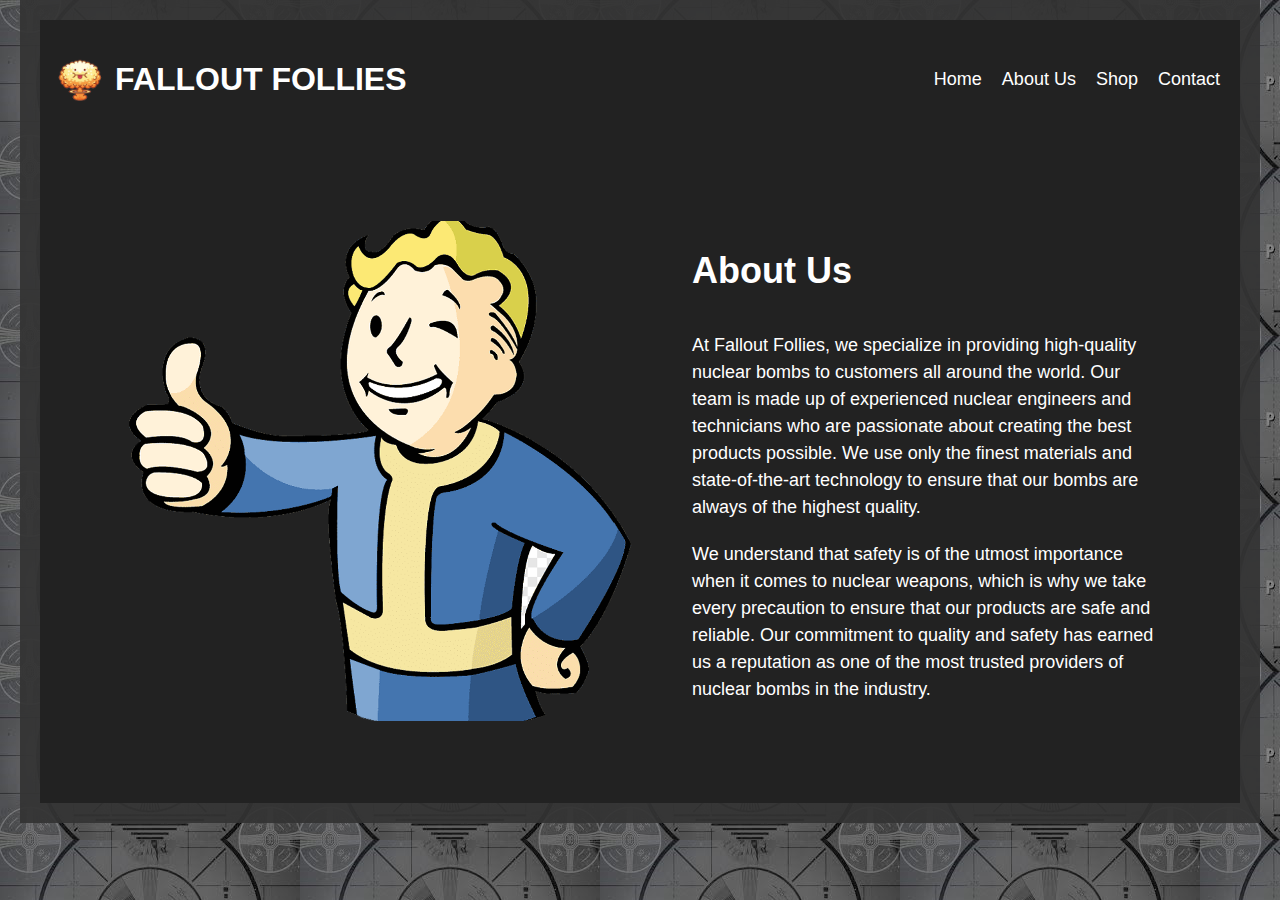
==== about.html @ 5876ce26 "Add files via upload" ====
<!DOCTYPE html>
<head>
  <meta name="viewport" content="width=device-width, initial-scale=1.0">
  <title>Fallout Follies - Shop</title>
  <link rel="stylesheet" href="about.css">
</head>
<body>
  <div class="container">
    <header>
      <div class="header-container">
        <div class="logo">
          <img src="img/logo.png" alt="Fallout Follies logo">
          <h1>Fallout Follies</h1>
       </div>
       <nav>
          <ul>
              <li><a href="index.html">Home</a></li>
            <li><a href="about.html">About Us</a></li>
            <li><a href="shop_now.html">Shop</a></li>
            <li><a href="contact.html">Contact</a></li>
         </ul>
       </nav>
      </div>
  </header>

  <div class="about">
  <div class="about-image"></div>
  <div class="about-content">
    <h2>About Us</h2>
    <p>At Fallout Follies, we specialize in providing high-quality nuclear bombs to customers all around the world. Our team is made up of experienced nuclear engineers and technicians who are passionate about creating the best products possible. We use only the finest materials and state-of-the-art technology to ensure that our bombs are always of the highest quality.</p>
    <p>We understand that safety is of the utmost importance when it comes to nuclear weapons, which is why we take every precaution to ensure that our products are safe and reliable. Our commitment to quality and safety has earned us a reputation as one of the most trusted providers of nuclear bombs in the industry.</p>
  </div>
</div>



  </div>
</body>
</body>
---- about.css ----
/* Body Styles */
body {
  font-family: 'Montserrat', sans-serif;
  margin: 0;
  padding: 0;
  background-image: url("img/background.jpg");
  color: #fff;
}

/* Container Styles */
.container {
  max-width: 1200px;
  margin: 0 auto;
  padding: 20px;
  background-color: rgba(51, 51, 51, 0.92);
}

/* Heading Styles */
header {
  background-color: #222222;
  color: #fff;
  font-family: 'Roboto', sans-serif;
  padding: 20px 0;
}

.header-container {
  display: flex;
  justify-content: space-between;
  align-items: center;
  max-width: 1200px;
  margin: 0 auto;
}

.logo {
  display: flex;
  align-items: center;
}

.logo img {
  width: 50px;
  margin-right: 10px;
  margin-left: 15px;
}

.logo h1 {
  font-size: 32px;
  font-weight: bold;
  text-transform: uppercase;
}

nav ul {
  display: flex;
  list-style: none;
}

nav ul li {
  margin-right: 20px;
}

nav ul li:last-child {
  margin-right: 20px;
}

nav ul li a {
  color: #fff;
  text-decoration: none;
  font-size: 18px;
}

nav ul li a:hover{
  color: #ffa600;
}

.about {
  display: flex;
  flex-direction: row;
  justify-content: space-between;
  align-items: center;
  padding: 80px;
  background-color: #222222;
}

.about-image {
  width: 50%;
  height: 500px;
  background-image: url('img/like.png');
  background-size: cover;
  background-position: center;
  border-radius: 10px;
}

.about-content {
  width: 45%;
}

.about h2 {
  font-size: 36px;
  margin-bottom: 40px;
}

.about p {
  font-size: 18px;
  line-height: 1.5;
  margin-bottom: 20px;
}

@media (max-width: 768px) {

   /* Header */
.header-container {
  display: flex;
  flex-direction: column;
  align-items: center;
  text-align: center;
  padding: 30px;
  background-color: #222222;
  color: #fff;
}

.header-container h1 {
  font-size: 36px;
  margin-bottom: 20px;
}

.header-container nav {
  font-size: 16px;
  margin-bottom: 30px;
  line-height: 1.5;
}

 .hero h2 {
    font-size: 28px;
  }
  .hero p {
    font-size: 18px;
  }
  .button {
    font-size: 20px;
    padding: 15px 25px;
  }


  .about {
    flex-direction: column;
    padding: 40px;
  }
  
  .about-image {
    width: 100%;
    height: 300px;
    margin-bottom: 40px;
  }
  
  .about-content {
    width: 100%;
  }
  
  .about h2 {
    font-size: 30px;
    margin-bottom: 30px;
  }
  
  .about p {
    font-size: 16px;
    margin-bottom: 10px;
  }
}
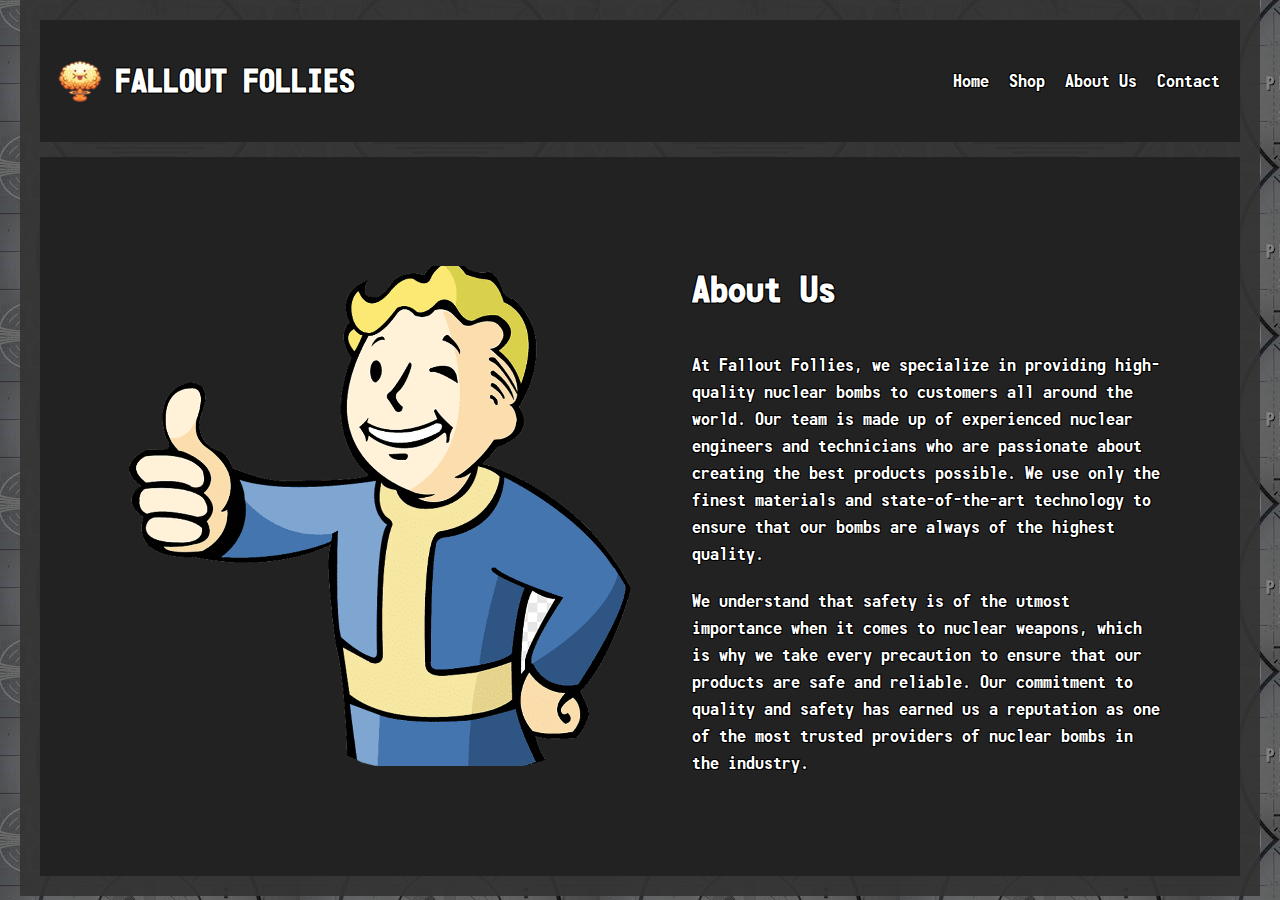
==== commit 23d481b1: "Add files via upload" ====
--- a/about.html
+++ b/about.html
@@ -15,8 +15,8 @@
        <nav>
           <ul>
               <li><a href="index.html">Home</a></li>
+              <li><a href="shop_now.html">Shop</a></li>
             <li><a href="about.html">About Us</a></li>
-            <li><a href="shop_now.html">Shop</a></li>
             <li><a href="contact.html">Contact</a></li>
          </ul>
        </nav>
--- a/about.css
+++ b/about.css
@@ -1,10 +1,17 @@
+@font-face {
+  font-family: 'Overseer';
+  src: url('font/monofonto rg.otf')
+}
+
 /* Body Styles */
 body {
-  font-family: 'Montserrat', sans-serif;
+  font-family: 'Overseer', sans-serif;
   margin: 0;
   padding: 0;
   background-image: url("img/background.jpg");
   color: #fff;
+    color: white;
+  text-shadow: -1px -1px 0 #000, 1px -1px 0 #000, -1px 1px 0 #000, 1px 1px 0 #000;
 }
 
 /* Container Styles */
@@ -19,7 +26,7 @@
 header {
   background-color: #222222;
   color: #fff;
-  font-family: 'Roboto', sans-serif;
+  font-family: 'Overseer', sans-serif;
   padding: 20px 0;
 }
 
@@ -78,6 +85,7 @@
   align-items: center;
   padding: 80px;
   background-color: #222222;
+  margin-top: 15px;
 }
 
 .about-image {
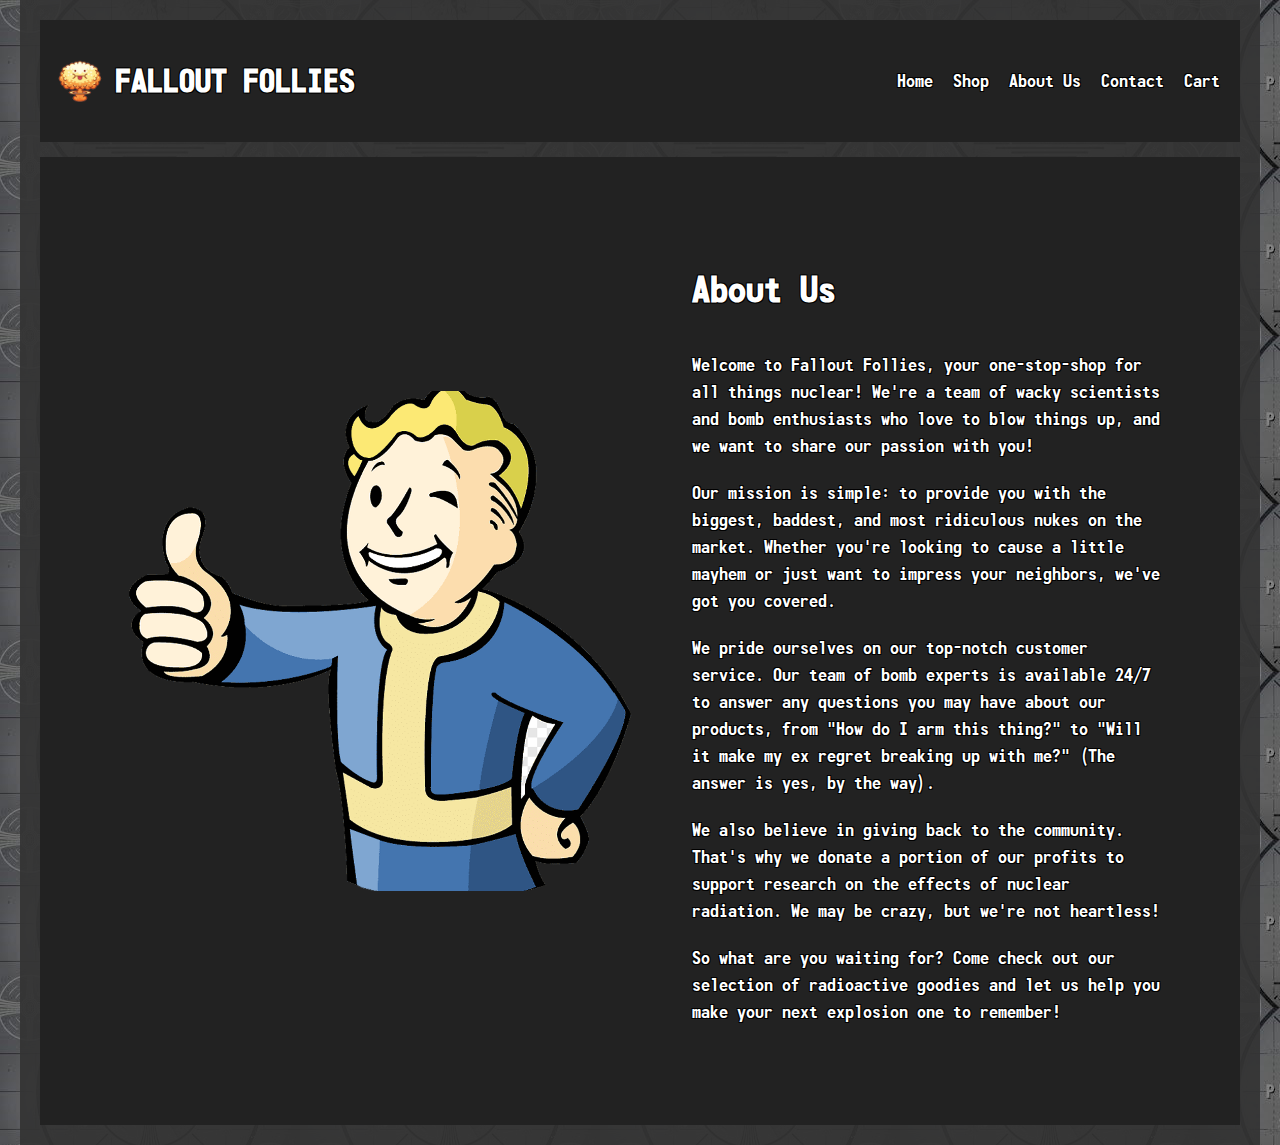
==== commit 4e0fcd26: "Add files via upload" ====
--- a/about.html
+++ b/about.html
@@ -1,7 +1,7 @@
 <!DOCTYPE html>
 <head>
   <meta name="viewport" content="width=device-width, initial-scale=1.0">
-  <title>Fallout Follies - Shop</title>
+  <title>Fallout Follies - About Us</title>
   <link rel="stylesheet" href="about.css">
 </head>
 <body>
@@ -18,6 +18,7 @@
               <li><a href="shop_now.html">Shop</a></li>
             <li><a href="about.html">About Us</a></li>
             <li><a href="contact.html">Contact</a></li>
+            <li><a href="cart.html">Cart</a></li>
          </ul>
        </nav>
       </div>
@@ -27,8 +28,11 @@
   <div class="about-image"></div>
   <div class="about-content">
     <h2>About Us</h2>
-    <p>At Fallout Follies, we specialize in providing high-quality nuclear bombs to customers all around the world. Our team is made up of experienced nuclear engineers and technicians who are passionate about creating the best products possible. We use only the finest materials and state-of-the-art technology to ensure that our bombs are always of the highest quality.</p>
-    <p>We understand that safety is of the utmost importance when it comes to nuclear weapons, which is why we take every precaution to ensure that our products are safe and reliable. Our commitment to quality and safety has earned us a reputation as one of the most trusted providers of nuclear bombs in the industry.</p>
+    <p>Welcome to Fallout Follies, your one-stop-shop for all things nuclear! We're a team of wacky scientists and bomb enthusiasts who love to blow things up, and we want to share our passion with you!</p>
+    <p>Our mission is simple: to provide you with the biggest, baddest, and most ridiculous nukes on the market. Whether you're looking to cause a little mayhem or just want to impress your neighbors, we've got you covered.</p>
+    <p>We pride ourselves on our top-notch customer service. Our team of bomb experts is available 24/7 to answer any questions you may have about our products, from "How do I arm this thing?" to "Will it make my ex regret breaking up with me?" (The answer is yes, by the way).</p>
+    <p>We also believe in giving back to the community. That's why we donate a portion of our profits to support research on the effects of nuclear radiation. We may be crazy, but we're not heartless!</p>
+    <p>So what are you waiting for? Come check out our selection of radioactive goodies and let us help you make your next explosion one to remember!</p>
   </div>
 </div>
 
